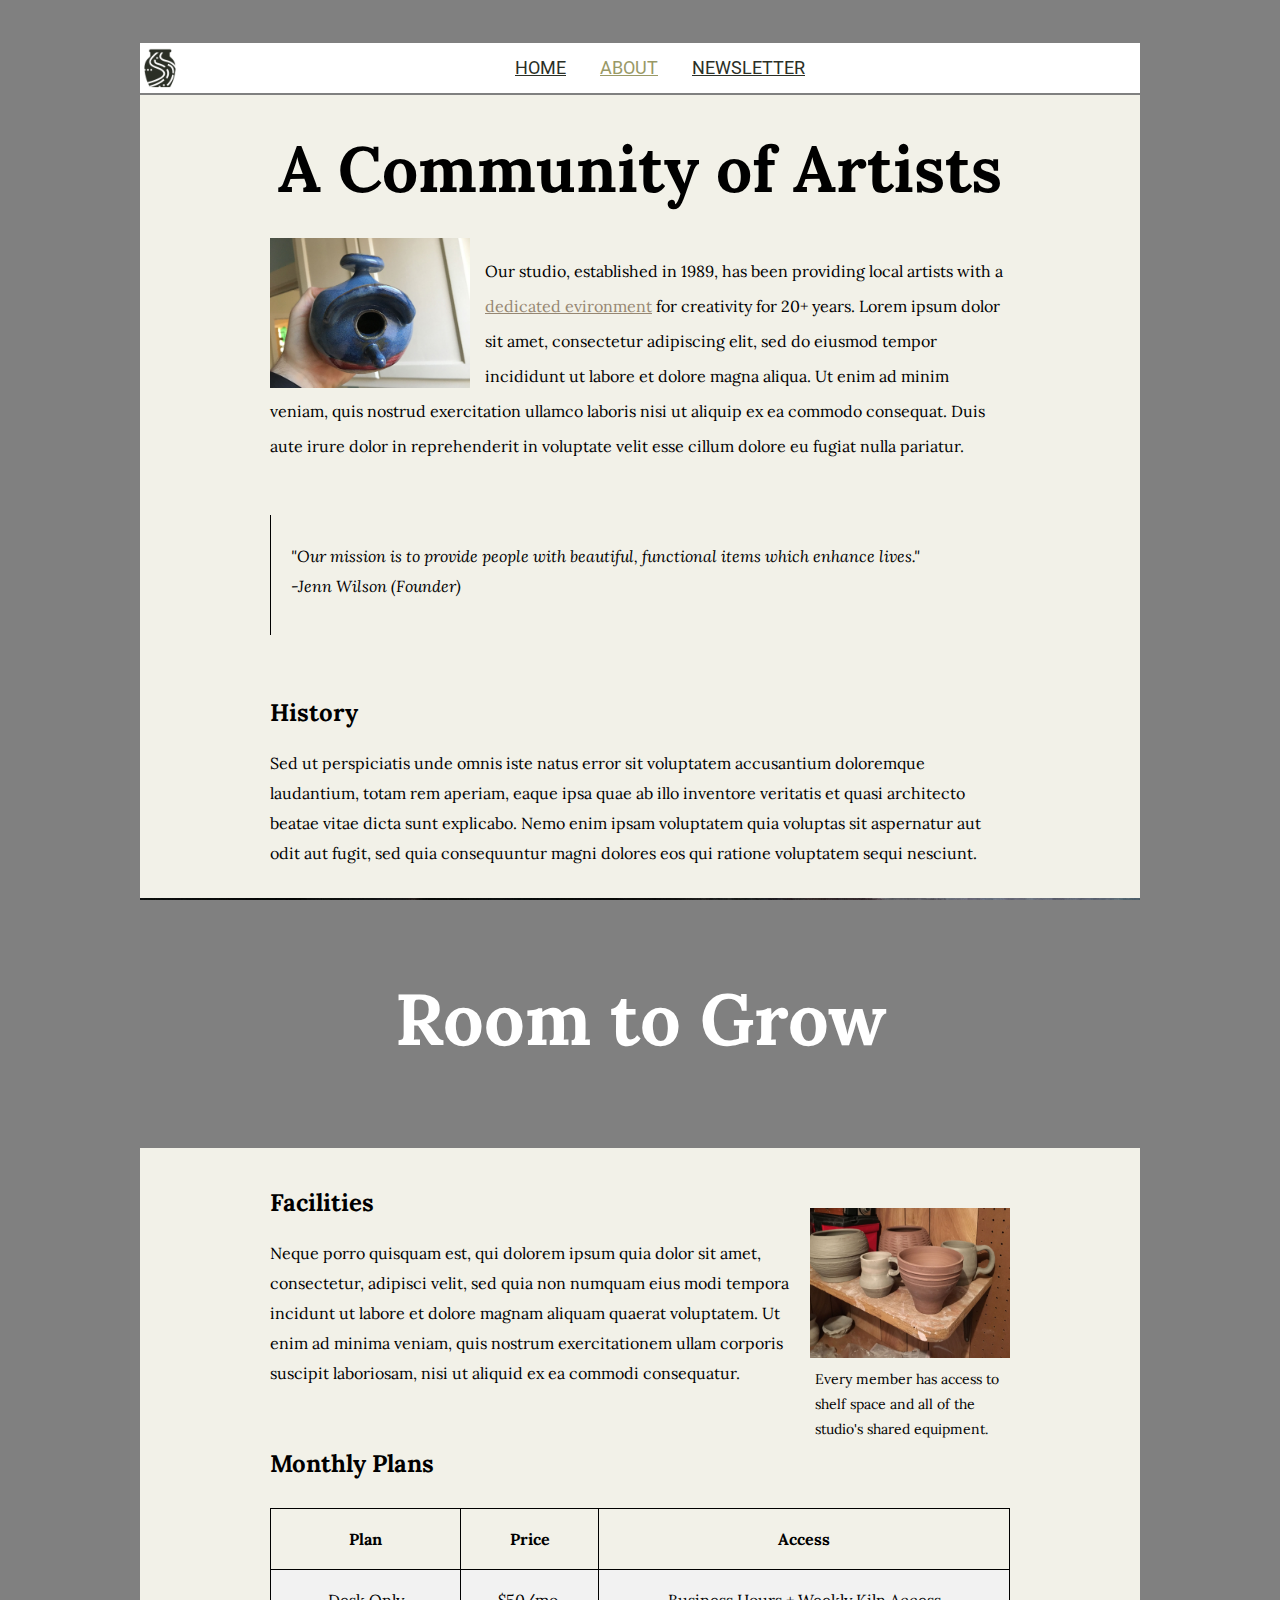
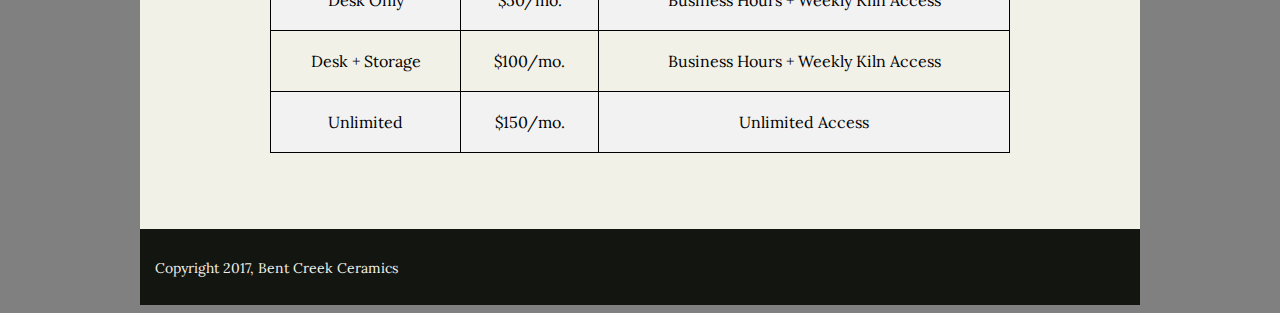
==== about.html @ eb520337 "init commit" ====
<!DOCTYPE html>
<html>
<head>
	<title>About Us</title>
	<meta charset=uti8/>
	<link href="styles.css" rel="stylesheet">
  <link href="https://fonts.googleapis.com/css?family=Lora|Roboto" rel="stylesheet">
</head>

<body class="about">
	
	<header>
		<div class="navbar">
      <a class="logo" href="index.html">
      </a>
	    <nav class="mainnav">
        <a class="navhome" href="index.html">Home</a>
        <a class="navabout" href="about.html">About</a>
        <a class="navnewsletter" href="newsletter.html">Newsletter</a>
      </nav> <!--Need to figure out Nav color Active/Hover when on certain page-->
    </div>
      <h1>A Community of Artists</h1>
  </header>
  <section>
    <div class="intro">
      <img class="thumbnail1" src="./images/birdhouse.jpg" alt="birdhouse" height=150px weight=175px/>
      <p>Our studio, established in 1989, has been providing local artists with a <a class="ded" href="#jump">dedicated evironment</a> for creativity for 20+ years. Lorem ipsum dolor sit amet, consectetur adipiscing elit, sed do eiusmod tempor incididunt ut labore et dolore magna aliqua. Ut enim ad minim veniam, quis nostrud exercitation ullamco laboris nisi ut aliquip ex ea commodo consequat. Duis aute irure dolor in reprehenderit in voluptate velit esse cillum dolore eu fugiat nulla pariatur.
      <br />
      <br />
      <div class="intro_aside">
      <p>"Our mission is to provide people with beautiful, functional items which enhance lives."<br />-Jenn Wilson (Founder)</p>
      </div> 
    </div>
  </section>
  <section> 	
    <a id="jump"></a>
    <div class="history">
      <h2>History</h2>
      <p>Sed ut perspiciatis unde omnis iste natus error sit voluptatem accusantium doloremque laudantium, totam rem aperiam, eaque ipsa quae ab illo inventore veritatis et quasi architecto beatae vitae dicta sunt explicabo. Nemo enim ipsam voluptatem quia voluptas sit aspernatur aut odit aut fugit, sed quia consequuntur magni dolores eos qui ratione voluptatem sequi nesciunt.</p>
    </div>
    <div class="centerbar">
    <h2><span>Room to Grow</span></h2>
    </div>
  </section>
  <section>
    <div class="facilities">
        <div class="sidebar">
          <img class="sidebarpic" src="./images/background-1.jpg" alt="Pottery" height=150px width=200px/><p>Every member has access to shelf space and all of the studio's shared equipment.</p>
        </div>
      <h2>Facilities</h2>
      <p>Neque porro quisquam est, qui dolorem ipsum quia dolor sit amet, consectetur, adipisci velit, sed quia non numquam eius modi tempora incidunt ut labore et dolore magnam aliquam quaerat voluptatem. Ut enim ad minima veniam, quis nostrum exercitationem ullam corporis suscipit laboriosam, nisi ut aliquid ex ea commodi consequatur.</p>   
    </div>
  </section>
  <section>
    <div class="monthly_plans">
      <h2>Monthly Plans</h2>
      <table>
      	<tr>
      		<th>Plan</th>
      		<th>Price</th>
      		<th>Access</th>
      	<tr>
      		<td>Desk Only</td>
      		<td>$50/mo.</td>
      		<td>Business Hours + Weekly Kiln Access</td>
      	<tr>
      		<td>Desk + Storage</td>
      		<td>$100/mo.</td>
      		<td>Business Hours + Weekly Kiln Access</td>
      	<tr>
      		<td>Unlimited</td>
      		<td>$150/mo.</td>
      		<td>Unlimited Access</td>
      	</tr>
      </table>
    </div>
    </section>
    <footer>
    	<div class="mainfooter">
    		<p>Copyright 2017, Bent Creek Ceramics</p>
    	</div>
    </footer>
</body>
</html>
---- styles.css ----
body {
	background-color: gray;
	font-family: 'Lora', serif;
}

.navbar {
	background-color: white;
	width: 1000px;
	height: 50px;
	border-bottom: 2px solid gray;
	position: fixed;
	line-height: 50px;

}
.mainnav {
	text-align: center;
	font-size: 18px;
	font-family: 'Roboto', sans-serif;
	word-spacing: 30px;
	text-align: center;
	margin: 0 auto;
	
}

nav a {
	text-transform: uppercase;
	font-size: 18px;
	word-spacing: 10px;
	text-align: center;
}

nav a:link {
	color: #2B2F26;
}

nav a:active {
	color: #968772;
}

nav a:visted{
	color: #2B2F26 ;
}

nav a:hover {
	color: #CD5D67;
}

a:link  {
	color: #968772;
}

a:hover {
	color: #967343;
}

.home .navhome, .about .navabout, .newsletter .navnewsletter {
	color: #999966;
}

.logo {
	background-image: url(./images/bent-creek-logo.png);
	background-size: 40px 40px;
	width: 40px;
	height: 40px;
	float: left;
	margin-top: 5px;
}

.logo:hover {
	background-image: url(./images/bent-creek-logo-coral.png);
	background-size: 40px 40px;
	width: 40px
	height: 40px;
	float: left;
	margin-top: 5px;
}



header {
	width: 1000px;
	height: 175px;
	margin: 0 auto;
	background-color: #F2F1E8;
	font-family: 'Roboto', serif;
}


footer {
	width: 1000px;
	height: 75px;
	margin: 0 auto;
	background-color: #131511;
	padding-top: 1px;
}

.mainfooter {
	text-align: left;
	color: #F2F1E8;
	font-size: 14px;
	padding: 15px;

}


/*//////////////////////////////////////////////////////Home page///////////////////////*/


.home header {
	width: 1000px;
	height: 250px;
	margin: 0 auto;
	background-color: #F2F1E8;
	font-family: 'Roboto', serif;
}

.home h1 {
	text-align: center;
	font-size: 64px;
	font-family: 'Lora', serif;
	padding-top: 85px;
}
.home h2 {
	text-align: center;
	font: normal 24px 'Lora', serif;
}

.home .mainpics h2 {
	text-align: center;
	font: normal 16px 'Lora', serif;
}
.home .container {
	width: 1000px;
	height: 600px;
	background-color: #F2F1E8;
	display: inline-flex;
	flex-wrap: wrap;
	justify-content: center;	
	margin: 0 auto;
	margin-left: 116px;
}

.mainpic1 {
	background-image: url(./images/product-1.jpg);
	background-size: contain;
	background-repeat: no-repeat;
	width: 480px;
	height: 350px;
}

.mainpic2 {
	background-image: url(./images/product-2.jpg);
	background-size: contain;
	background-repeat: no-repeat;
	width: 208px;
	height: 350px;	
}

.mainpic3 {
	background-image: url(./images/product-3.jpg);
	background-size: contain;
	background-repeat: no-repeat;
	width: 270px;
	height: 350px;	
}

.mainpic4 {
	background-image: url(./images/product-4.jpg);
	background-size: contain;
	background-repeat: no-repeat;
	width: 238px;
	height: 100%;
}
.mainpic5 {
	background-image: url(./images/product-5.jpg);
	background-size: contain;
	background-repeat: no-repeat;
	width: 238px;
	height: 100%;	
}

.mainpic6 {
	background-image: url(./images/product-6.jpg);
	background-size: contain;
	background-repeat: no-repeat;
	width: 238px;
	height: 100%;	
}

.mainpic7 {
	background-image: url(./images/product-7.jpg);
	background-size: contain;
	background-repeat: no-repeat;
	width: 238px;
	height: 100%;
}

.mainpic1cap {
	width: 175px;
	height: 15px;
	color: white; 
   	font-size: 16px   
   	background: rgb(0, 0, 0); /* fallback color */
   	background: rgba(0, 0, 0, 0.7); 
   	padding: 5px;
}

.mainpic2cap {
	width: 100px;
	height: 15px;
	color: white; 
   	font-size: 16px
   	background: rgb(0, 0, 0); /* fallback color */
   	background: rgba(0, 0, 0, 0.7);
   	padding: 5px;
}

.mainpic3cap {
	width: 260px;
	height: 15px;
	text-align: center;
	color: white; 
   	font-size: 16px  
   	background: rgb(0, 0, 0); /* fallback color */
   	background: rgba(0, 0, 0, 0.7); 
   	padding: 5px;
}

.mainpic4cap {
	width: 215px;
	height: 15px;
	text-align: center;
	color: white; 
   	font-size: 16px  
   	background: rgb(0, 0, 0); /* fallback color */
   	background: rgba(0, 0, 0, 0.7);
   	padding: 5px;
}

.mainpic5cap {
	width: 215px;
	height: 15px;
	text-align: center;
	color: white; 
   	font-size: 16px   
   	background: rgb(0, 0, 0); /* fallback color */
   	background: rgba(0, 0, 0, 0.7);
   	padding: 5px;
}

.mainpic6cap {
	width: 215px;
	height: 15px;
	text-align: center;
	color: white; 
   	font-size: 16px 
   	background: rgb(0, 0, 0); /* fallback color */
   	background: rgba(0, 0, 0, 0.7);
   	padding: 5px;
}

.mainpic7cap {
	width: 215px;
	height: 15px;
	text-align: center;
	color: white; 
   	font-size: 16px 
   	background: rgb(0, 0, 0); /* fallback color */
   	background: rgba(0, 0, 0, 0.7); 
   	padding: 5px;
}
/*////////////////////////////////////////////////////About Page///////////////*/

.about header {
	width: 1000px;
	height: 175px;
	margin: 0 auto;
	background-color: #F2F1E8;
	font-family: 'Roboto', serif;
}
.about h1 {
	text-align: center;
	font-size: 64px;
	font-family: 'Lora', serif;
	padding-top: 85px;
}


.intro {
	width: 740px;
	height: 400px;
	margin: 0 auto;
	background-color: #F2F1E8;
	font-family: 'Lora', serif;
	line-height: 35px;
	padding: 20px 130px 20px 130px;
}

.thumbnail1 {
	float: left;
	margin: 0px 15px 5px 0px;
}

.intro_aside {
	width: 740px;
	height: 100px;
	border-left: 1px solid black;
	margin: 0 auto;
	line-height: 30px;
	padding: 10px 20px 10px 20px;
	font-style: italic;

}


.history {
	width: 740px;
	height: 200px;
	margin: 0 auto;
	background-color: #F2F1E8;
	font-family: 'Lora', serif;
	line-height: 30px;
	padding: 20px 130px 20px 130px;
}

.centerbar {
	background-image: url(./images/background-3.jpg);
	background-size: 1000px 750px;
	width: 1000px;
	height: 250px;
	margin: 0 auto;
	background-attachment: fixed;
    background-position: center;
    background-repeat: no-repeat;
    background-size: cover;
}

.centerbar h2{
	text-align: center;
	font-size: 72px;
	color: white;
	font-family: 'Lora', serif;
	margin: 0 auto;
	padding-top: 75px;

}

.facilities {
	width: 740px;
	height: 260px;
	margin: 0 auto;
	background-color: #F2F1E8;
	font-family: 'Lora', serif;
	line-height: 30px;
	padding: 20px 130px 0px 130px;
}
.sidebar {
	float: right;
	width: 200px;
	height: 300px;
	margin: 40px 0px 0px 15px;
}

.sidebar p {
	text-align: left;
	font-family: 'Lora', serif;
	font-size: 14px;
	text-align: left;
	line-height: 25px;
	padding: 0px 5px 0px 5px;
	margin: 0 auto;
}

.monthly_plans {
	width: 740px;
	height: 400px;
	margin: 0 auto;
	background-color: #F2F1E8;
	font-family: 'Lora', serif;
	line-height: 30px;
	padding: 1px 130px 0px 130px;
}

table{
	margin: 0 auto;
	width: 740px;
	border-collapse: collapse;
	text-align: center;
}

tr, th, td {
	border: 1px solid black;
	padding: 15px;
	border-collapse: collapse;
}

tr:nth-child(even) {
	background-color: #f2f2f2
}

/*////////////////////////////////////////////////Newletter Page////////////////////*/


.newsletter h2 {
	font-size: 16px;
}



.newsletter header {
	width: 1000px;
	height: 50px;
}


.newsletter .container {
	background-image: url(./images/background-2.jpg);
	background-size: 1000px 600px;
	width: 1000px;
	height: 500px;
	margin: 0 auto;
}

.signupform {
	width: 600px;
	height: 300px;
	margin: 0 auto;
	text-align: center;
	padding: 20px;
}

form {
	width: 550px;
	height: 275px;
	background: white;
   	border: 2px solid #968772;
	margin: 0 auto;
	text-align: center;
	padding: 20px;
	margin-top: 20px;
	position: fixed;
}

#name {
	width: 450px;
	height: 20px;
	border: hidden;
	border-bottom: 2px solid #968772;
	font-family: 'Roboto', serif;
	font-size: 18px;

}

#email {
	width: 450px;
	height: 20px;
	border: hidden;
	border-bottom: 2px solid #968772;
}

#submit {
	width: 125px;
	height: 50px;
	background: #968772;
	font-family: 'Roboto', serif;
	font-size: 18px;
	color: #F2F1E8;
	border: 0px;

}

#submit:hover {
	background: #967343;
	color: #FFFFFF;
}



}
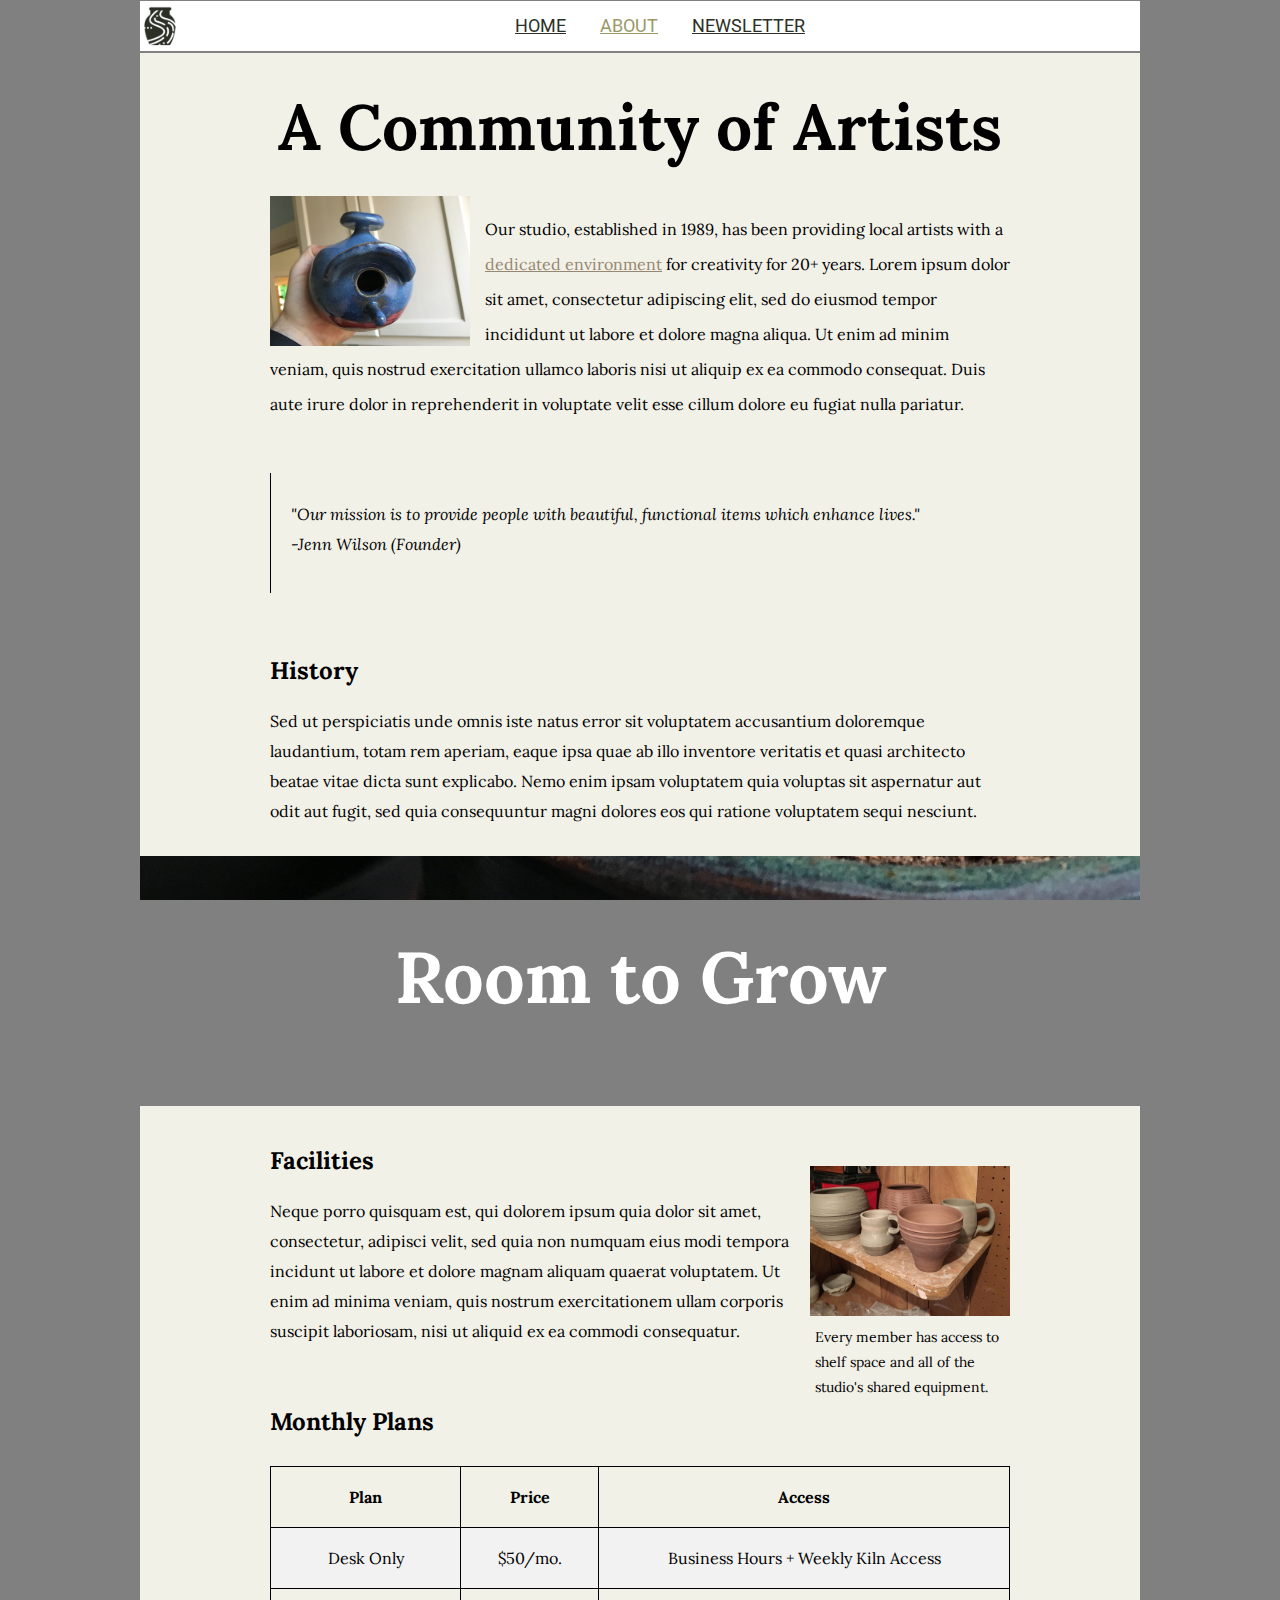
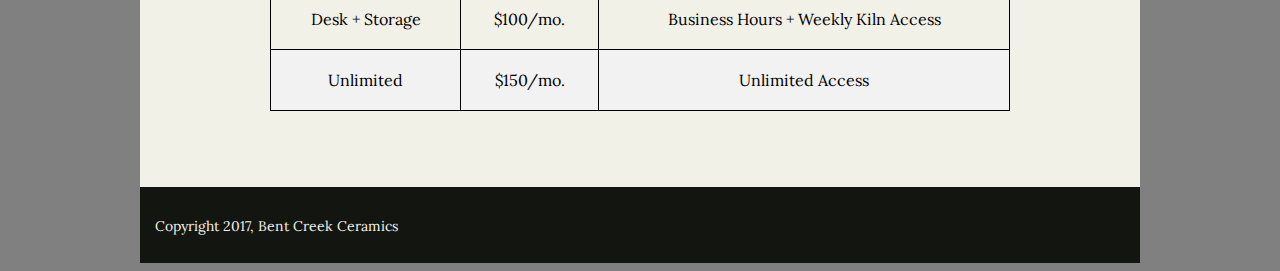
==== commit d3d208a5: "Final Draft" ====
--- a/about.html
+++ b/about.html
@@ -11,7 +11,7 @@
 	
 	<header>
 		<div class="navbar">
-      <a class="logo" href="index.html">
+      <a class="logo" href="newsletter.html">
       </a>
 	    <nav class="mainnav">
         <a class="navhome" href="index.html">Home</a>
@@ -24,7 +24,7 @@
   <section>
     <div class="intro">
       <img class="thumbnail1" src="./images/birdhouse.jpg" alt="birdhouse" height=150px weight=175px/>
-      <p>Our studio, established in 1989, has been providing local artists with a <a class="ded" href="#jump">dedicated evironment</a> for creativity for 20+ years. Lorem ipsum dolor sit amet, consectetur adipiscing elit, sed do eiusmod tempor incididunt ut labore et dolore magna aliqua. Ut enim ad minim veniam, quis nostrud exercitation ullamco laboris nisi ut aliquip ex ea commodo consequat. Duis aute irure dolor in reprehenderit in voluptate velit esse cillum dolore eu fugiat nulla pariatur.
+      <p>Our studio, established in 1989, has been providing local artists with a <a class="ded" href="#jump">dedicated environment</a> for creativity for 20+ years. Lorem ipsum dolor sit amet, consectetur adipiscing elit, sed do eiusmod tempor incididunt ut labore et dolore magna aliqua. Ut enim ad minim veniam, quis nostrud exercitation ullamco laboris nisi ut aliquip ex ea commodo consequat. Duis aute irure dolor in reprehenderit in voluptate velit esse cillum dolore eu fugiat nulla pariatur.
       <br />
       <br />
       <div class="intro_aside">
@@ -33,12 +33,12 @@
     </div>
   </section>
   <section> 	
-    <a id="jump"></a>
     <div class="history">
       <h2>History</h2>
       <p>Sed ut perspiciatis unde omnis iste natus error sit voluptatem accusantium doloremque laudantium, totam rem aperiam, eaque ipsa quae ab illo inventore veritatis et quasi architecto beatae vitae dicta sunt explicabo. Nemo enim ipsam voluptatem quia voluptas sit aspernatur aut odit aut fugit, sed quia consequuntur magni dolores eos qui ratione voluptatem sequi nesciunt.</p>
     </div>
     <div class="centerbar">
+    <a id="jump"></a>
     <h2><span>Room to Grow</span></h2>
     </div>
   </section>
--- a/styles.css
+++ b/styles.css
@@ -34,7 +34,7 @@
 }
 
 nav a:active {
-	color: #968772;
+	color: #999966;
 }
 
 nav a:visted{
@@ -46,6 +46,10 @@
 }
 
 a:link  {
+	color: #968772;
+}
+
+a:visted {
 	color: #968772;
 }
 
@@ -75,17 +79,6 @@
 	margin-top: 5px;
 }
 
-
-
-header {
-	width: 1000px;
-	height: 175px;
-	margin: 0 auto;
-	background-color: #F2F1E8;
-	font-family: 'Roboto', serif;
-}
-
-
 footer {
 	width: 1000px;
 	height: 75px;
@@ -112,6 +105,7 @@
 	margin: 0 auto;
 	background-color: #F2F1E8;
 	font-family: 'Roboto', serif;
+	margin-top: -42px;
 }
 
 .home h1 {
@@ -123,151 +117,186 @@
 .home h2 {
 	text-align: center;
 	font: normal 24px 'Lora', serif;
+
+}
+.home .container {
+	width: 1000px;
+	height: 500px;
+	background-color: #F2F1E8;
+	display: flex;
+	flex-wrap: wrap;
+	justify-content: center;
+	margin: 0 auto;
+
+}
+
+.home .container h2 {
+	text-align: center;
+	font-size: 12px;
+	font-family: 'Lora', serif;
 }
 
 .home .mainpics h2 {
 	text-align: center;
-	font: normal 16px 'Lora', serif;
-}
-.home .container {
-	width: 1000px;
-	height: 600px;
-	background-color: #F2F1E8;
-	display: inline-flex;
-	flex-wrap: wrap;
-	justify-content: center;	
-	margin: 0 auto;
-	margin-left: 116px;
+	font: normal 18px 'Lora', serif;
 }
 
 .mainpic1 {
 	background-image: url(./images/product-1.jpg);
-	background-size: contain;
-	background-repeat: no-repeat;
-	width: 480px;
-	height: 350px;
+	background-size: cover;
+	background-repeat: no-repeat;
+	width: 430px;
+	height: 300px;
+	margin: 5px;
 }
 
 .mainpic2 {
 	background-image: url(./images/product-2.jpg);
-	background-size: contain;
-	background-repeat: no-repeat;
-	width: 208px;
-	height: 350px;	
+	background-size: cover;
+	background-repeat: no-repeat;
+	width: 260px;
+	height: 300px;
+	margin: 5px;	
 }
 
 .mainpic3 {
 	background-image: url(./images/product-3.jpg);
-	background-size: contain;
-	background-repeat: no-repeat;
-	width: 270px;
-	height: 350px;	
+	background-size: cover;
+	background-repeat: no-repeat;
+	width: 220px;
+	height: 300px;
+	margin: 5px;	
 }
 
 .mainpic4 {
 	background-image: url(./images/product-4.jpg);
 	background-size: contain;
 	background-repeat: no-repeat;
-	width: 238px;
+	width: 225px;
 	height: 100%;
+	margin: 5px;
 }
 .mainpic5 {
 	background-image: url(./images/product-5.jpg);
 	background-size: contain;
 	background-repeat: no-repeat;
-	width: 238px;
-	height: 100%;	
+	width: 225px;
+	height: 100%;
+	margin: 5px;	
 }
 
 .mainpic6 {
 	background-image: url(./images/product-6.jpg);
 	background-size: contain;
 	background-repeat: no-repeat;
-	width: 238px;
-	height: 100%;	
+	width: 225px;
+	height: 100%;
+	margin: 5px;	
 }
 
 .mainpic7 {
 	background-image: url(./images/product-7.jpg);
 	background-size: contain;
 	background-repeat: no-repeat;
-	width: 238px;
+	width: 225px;
 	height: 100%;
+	margin: 5px;
 }
 
 .mainpic1cap {
-	width: 175px;
-	height: 15px;
-	color: white; 
-   	font-size: 16px   
+	width: 150px;
+	height: 15px;
+	color: #F2F1E8; 
+   	font-size: 18px;   
    	background: rgb(0, 0, 0); /* fallback color */
    	background: rgba(0, 0, 0, 0.7); 
    	padding: 5px;
+   	margin-top: 250px;
+   	text-align: center;
+
 }
 
 .mainpic2cap {
+	width: 60px;
+	height: 15px;
+	color: #F2F1E8; 
+   	font-size: 18px;
+   	background: rgb(0, 0, 0); /* fallback color */
+   	background: rgba(0, 0, 0, 0.7);
+   	padding: 5px;
+   	margin-top: 250px;
+   	text-align: center;
+
+}
+
+.mainpic3cap {
+	width: 80px;
+	height: 15px;
+	text-align: center;
+	color: #F2F1E8; 
+   	font-size: 18px; 
+   	background: rgb(0, 0, 0); /* fallback color */
+   	background: rgba(0, 0, 0, 0.7); 
+   	padding: 5px;
+   	margin-top: 250px;
+   	text-align: center;
+
+}
+
+.mainpic4cap {
+	width: 80px;
+	height: 15px;
+	text-align: center;
+	color: #F2F1E8; 
+   	font-size: 18px; 
+   	background: rgb(0, 0, 0); /* fallback color */
+   	background: rgba(0, 0, 0, 0.7);
+   	padding: 5px;
+   	margin-top: 123px;
+   	text-align: center;
+
+}
+
+.mainpic5cap {
+	width: 125px;
+	height: 15px;
+	text-align: center;
+	color: #F2F1E8; 
+   	font-size: 18px;   
+   	background: rgb(0, 0, 0); /* fallback color */
+   	background: rgba(0, 0, 0, 0.7);
+   	padding: 5px;
+   	margin-top: 123px;
+   	text-align: center;
+
+}
+
+.mainpic6cap {
 	width: 100px;
 	height: 15px;
-	color: white; 
-   	font-size: 16px
+	text-align: center;
+	color: #F2F1E8; 
+   	font-size: 18px; 
    	background: rgb(0, 0, 0); /* fallback color */
    	background: rgba(0, 0, 0, 0.7);
    	padding: 5px;
-}
-
-.mainpic3cap {
-	width: 260px;
-	height: 15px;
-	text-align: center;
-	color: white; 
-   	font-size: 16px  
+   	margin-top: 123px;
+   	text-align: center;
+
+}
+
+.mainpic7cap {
+	width: 125px;
+	height: 15px;
+	text-align: center;
+	color: #F2F1E8; 
+   	font-size: 18px; 
    	background: rgb(0, 0, 0); /* fallback color */
    	background: rgba(0, 0, 0, 0.7); 
    	padding: 5px;
-}
-
-.mainpic4cap {
-	width: 215px;
-	height: 15px;
-	text-align: center;
-	color: white; 
-   	font-size: 16px  
-   	background: rgb(0, 0, 0); /* fallback color */
-   	background: rgba(0, 0, 0, 0.7);
-   	padding: 5px;
-}
-
-.mainpic5cap {
-	width: 215px;
-	height: 15px;
-	text-align: center;
-	color: white; 
-   	font-size: 16px   
-   	background: rgb(0, 0, 0); /* fallback color */
-   	background: rgba(0, 0, 0, 0.7);
-   	padding: 5px;
-}
-
-.mainpic6cap {
-	width: 215px;
-	height: 15px;
-	text-align: center;
-	color: white; 
-   	font-size: 16px 
-   	background: rgb(0, 0, 0); /* fallback color */
-   	background: rgba(0, 0, 0, 0.7);
-   	padding: 5px;
-}
-
-.mainpic7cap {
-	width: 215px;
-	height: 15px;
-	text-align: center;
-	color: white; 
-   	font-size: 16px 
-   	background: rgb(0, 0, 0); /* fallback color */
-   	background: rgba(0, 0, 0, 0.7); 
-   	padding: 5px;
+   	margin-top: 123px;
+   	text-align: center;
+
 }
 /*////////////////////////////////////////////////////About Page///////////////*/
 
@@ -277,12 +306,26 @@
 	margin: 0 auto;
 	background-color: #F2F1E8;
 	font-family: 'Roboto', serif;
-}
+	margin-top: -42px;
+}
+
 .about h1 {
 	text-align: center;
 	font-size: 64px;
 	font-family: 'Lora', serif;
 	padding-top: 85px;
+}
+
+.about .intro a {
+	color: #968772;
+}
+
+.about .intro a:visted {
+	color: #968772;
+}
+
+.about .intro a:hover {
+	color: #967343 ;
 }
 
 
@@ -309,7 +352,6 @@
 	line-height: 30px;
 	padding: 10px 20px 10px 20px;
 	font-style: italic;
-
 }
 
 
@@ -342,7 +384,6 @@
 	font-family: 'Lora', serif;
 	margin: 0 auto;
 	padding-top: 75px;
-
 }
 
 .facilities {
@@ -400,22 +441,23 @@
 
 /*////////////////////////////////////////////////Newletter Page////////////////////*/
 
+.newsletter header {
+	width: 1000px;
+	height: 50px;
+	margin: 0 auto;
+	background-color: #F2F1E8;
+	font-family: 'Roboto', serif;
+	margin-top: -7px;
+}
 
 .newsletter h2 {
 	font-size: 16px;
 }
 
 
-
-.newsletter header {
-	width: 1000px;
-	height: 50px;
-}
-
-
 .newsletter .container {
 	background-image: url(./images/background-2.jpg);
-	background-size: 1000px 600px;
+	background-size: cover;
 	width: 1000px;
 	height: 500px;
 	margin: 0 auto;
@@ -426,7 +468,7 @@
 	height: 300px;
 	margin: 0 auto;
 	text-align: center;
-	padding: 20px;
+	padding: 70px;
 }
 
 form {
@@ -438,27 +480,35 @@
 	text-align: center;
 	padding: 20px;
 	margin-top: 20px;
-	position: fixed;
-}
-
-#name {
+    border-radius: 5px;
+    -webkit-transition: padding 2s;
+}
+
+form:hover {
+	padding: 20px;
+    border-radius: 15px;
+   -webkit-transition: border-radius 2s;
+}
+
+#nameInput {
 	width: 450px;
 	height: 20px;
 	border: hidden;
 	border-bottom: 2px solid #968772;
 	font-family: 'Roboto', serif;
 	font-size: 18px;
-
-}
-
-#email {
+}
+
+#emailInput {
 	width: 450px;
 	height: 20px;
 	border: hidden;
 	border-bottom: 2px solid #968772;
-}
-
-#submit {
+	font-family: 'Roboto', serif;
+	font-size: 18px;
+}
+
+#signupButton {
 	width: 125px;
 	height: 50px;
 	background: #968772;
@@ -466,14 +516,15 @@
 	font-size: 18px;
 	color: #F2F1E8;
 	border: 0px;
-
-}
-
-#submit:hover {
+  	-webkit-transition: padding 2s;
+}
+
+#signupButton:hover {
 	background: #967343;
 	color: #FFFFFF;
-}
-
-
-
-}+    padding: 20px;
+    border-radius: 15px;
+   -webkit-transition: border-radius 2s;
+}
+
+
